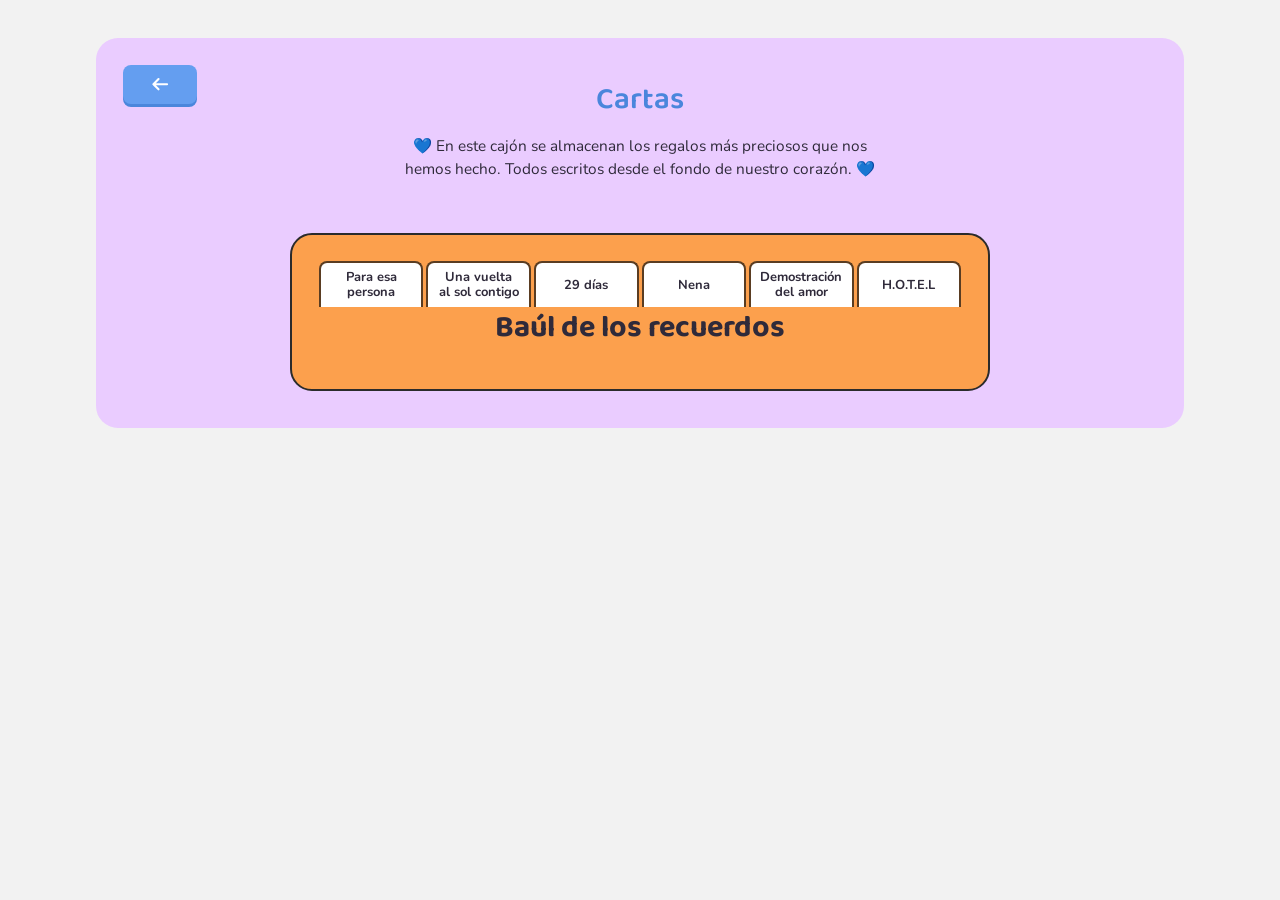
==== html/cartas.html @ 6422617b "unfinished: Acabado viaje. Cartas todavia sigue por acabar" ====
<!DOCTYPE html>
<html lang="es">
<head>
  <meta charset="UTF-8">
  <meta name="viewport" content="width=device-width, initial-scale=1.0">
  <title>Cartas — Notas de relación</title>
  <link rel="stylesheet" href="../styles/common.css?v=1.1">
  <link rel="stylesheet" href="../styles/cartas.css?v=1.1">
</head>
<body>

  <!-- Header fijo, solo visible en móvil: flecha atrás -> índice -->
  <header class="app-header cartas-mobile-header">
    <a href="../index.html" class="back-btn back-btn--header" aria-label="Volver al índice">
      <svg class="back-btn__icon" viewBox="0 0 24 24" fill="none" xmlns="http://www.w3.org/2000/svg">
        <path d="M20 12H4M4 12L10 6M4 12L10 18" stroke="currentColor" stroke-width="2.5" stroke-linecap="round" stroke-linejoin="round"/>
      </svg>
    </a>
  </header>

  <main class="screen cartas-screen">

    <!-- Flecha atrás flotante, solo visible en escritorio -->
    <a href="../index.html" class="back-btn back-btn--floating cartas-back-floating" aria-label="Volver al índice">
      <svg class="back-btn__icon" viewBox="0 0 24 24" fill="none" xmlns="http://www.w3.org/2000/svg">
        <path d="M20 12H4M4 12L10 6M4 12L10 18" stroke="currentColor" stroke-width="2.5" stroke-linecap="round" stroke-linejoin="round"/>
      </svg>
    </a>

    <div class="screen-title">
      <h2>Cartas</h2>
      <p>💙 En este cajón se almacenan los regalos más preciosos que nos hemos hecho. Todos escritos desde el fondo de nuestro corazón. 💙</p>
    </div>

    <!-- Baúl con las cartas asomando -->
    <div class="chest">
      <div class="chest__slot">
        <a href="#carta-para-esa-persona" class="chest-card">Para esa persona</a>
        <a href="#carta-una-vuelta-al-sol" class="chest-card">Una vuelta al sol contigo</a>
        <a href="#carta-29-dias" class="chest-card">29 días</a>
        <a href="#carta-nena" class="chest-card">Nena</a>
        <a href="#carta-demostracion-amor" class="chest-card">Demostración del amor</a>
        <a href="#carta-hotel" class="chest-card">H.O.T.E.L</a>
      </div>
      <p class="chest__label">Baúl de los recuerdos</p>
    </div>

  </main>

  <!-- Modales de cada carta (técnica CSS puro con :target, sin JS) -->

  <div id="carta-para-esa-persona" class="carta-modal">
    <div class="carta-modal__box">
      <a href="#" class="back-btn back-btn--floating carta-modal__close" aria-label="Cerrar carta">
        <svg class="back-btn__icon" viewBox="0 0 24 24" fill="none" xmlns="http://www.w3.org/2000/svg">
          <path d="M20 12H4M4 12L10 6M4 12L10 18" stroke="currentColor" stroke-width="2.5" stroke-linecap="round" stroke-linejoin="round"/>
        </svg>
      </a>
      <h3 class="carta-modal__title">Para esa persona</h3>
      <p class="carta-modal__text">Aquí irá el contenido de la carta.</p>
    </div>
  </div>

  <div id="carta-una-vuelta-al-sol" class="carta-modal">
    <div class="carta-modal__box">
      <a href="#" class="back-btn back-btn--floating carta-modal__close" aria-label="Cerrar carta">
        <svg class="back-btn__icon" viewBox="0 0 24 24" fill="none" xmlns="http://www.w3.org/2000/svg">
          <path d="M20 12H4M4 12L10 6M4 12L10 18" stroke="currentColor" stroke-width="2.5" stroke-linecap="round" stroke-linejoin="round"/>
        </svg>
      </a>
      <h3 class="carta-modal__title">Una vuelta al sol contigo</h3>
      <p class="carta-modal__text">Aquí irá el contenido de la carta.</p>
    </div>
  </div>

  <div id="carta-29-dias" class="carta-modal">
    <div class="carta-modal__box">
      <a href="#" class="back-btn back-btn--floating carta-modal__close" aria-label="Cerrar carta">
        <svg class="back-btn__icon" viewBox="0 0 24 24" fill="none" xmlns="http://www.w3.org/2000/svg">
          <path d="M20 12H4M4 12L10 6M4 12L10 18" stroke="currentColor" stroke-width="2.5" stroke-linecap="round" stroke-linejoin="round"/>
        </svg>
      </a>
      <h3 class="carta-modal__title">29 días</h3>
      <p class="carta-modal__text">Aquí irá el contenido de la carta.</p>
    </div>
  </div>

  <div id="carta-nena" class="carta-modal">
    <div class="carta-modal__box">
      <a href="#" class="back-btn back-btn--floating carta-modal__close" aria-label="Cerrar carta">
        <svg class="back-btn__icon" viewBox="0 0 24 24" fill="none" xmlns="http://www.w3.org/2000/svg">
          <path d="M20 12H4M4 12L10 6M4 12L10 18" stroke="currentColor" stroke-width="2.5" stroke-linecap="round" stroke-linejoin="round"/>
        </svg>
      </a>
      <h3 class="carta-modal__title">Nena</h3>
      <p class="carta-modal__text">Aquí irá el contenido de la carta.</p>
    </div>
  </div>

  <div id="carta-demostracion-amor" class="carta-modal">
    <div class="carta-modal__box">
      <a href="#" class="back-btn back-btn--floating carta-modal__close" aria-label="Cerrar carta">
        <svg class="back-btn__icon" viewBox="0 0 24 24" fill="none" xmlns="http://www.w3.org/2000/svg">
          <path d="M20 12H4M4 12L10 6M4 12L10 18" stroke="currentColor" stroke-width="2.5" stroke-linecap="round" stroke-linejoin="round"/>
        </svg>
      </a>
      <h3 class="carta-modal__title">Demostración del amor</h3>
      <p class="carta-modal__text">Aquí irá el contenido de la carta.</p>
    </div>
  </div>

  <div id="carta-hotel" class="carta-modal">
    <div class="carta-modal__box">
      <a href="#" class="back-btn back-btn--floating carta-modal__close" aria-label="Cerrar carta">
        <svg class="back-btn__icon" viewBox="0 0 24 24" fill="none" xmlns="http://www.w3.org/2000/svg">
          <path d="M20 12H4M4 12L10 6M4 12L10 18" stroke="currentColor" stroke-width="2.5" stroke-linecap="round" stroke-linejoin="round"/>
        </svg>
      </a>
      <h3 class="carta-modal__title">H.O.T.E.L</h3>
      <p class="carta-modal__text">Aquí irá el contenido de la carta.</p>
    </div>
  </div>

</body>
</html>
---- styles/common.css ----
/* =========================================================================
   COMMON.CSS — Sistema de diseño compartido
   Web de parejas · basado en los bocetos: Índice, Estadísticas, Viajes,
   Celebraciones, Cartas, Música, Álbum, Regalo / Copia de Regalo
   =========================================================================
   Cómo usarlo: enlaza este archivo en TODAS las páginas, antes del CSS
   propio de cada una:
   <link rel="stylesheet" href="common.css">
   <link rel="stylesheet" href="pagina-especifica.css">
   ========================================================================= */

@import url('https://fonts.googleapis.com/css2?family=Baloo+2:wght@500;600;700&family=Nunito:wght@400;600;700;800&display=swap');

/* -------------------------------------------------------------------------
   1. TOKENS (variables de diseño)
   ------------------------------------------------------------------------- */
:root {
  /* Paleta — tomada directamente de los bocetos */
  --color-bg:            #f2f2f2;   /* fondo general de la página */
  --color-lavender:      #eaccff;   /* tarjeta / superficie lila clara */
  --color-lavender-dark: #d9adf7;   /* variante lila un poco más saturada (hover/borde) */
  --color-header:        #2b2b2b;   /* barra superior oscura (header / móvil) */
  --color-blue:          #649ef0;   /* botones primarios */
  --color-blue-dark:     #4a86dc;   /* hover / active de botones azules */
  --color-orange:        #fca04d;   /* bloque de tabla / destacado (Cartas) */
  --color-white:         #ffffff;
  --color-text:          #2f2a3a;   /* texto principal sobre lila/blanco */
  --color-text-soft:     #6b6478;   /* texto secundario / subtítulos */
  --color-text-onblue:   #ffffff;
  --color-text-onheader: #cfd8ff;   /* texto azulado sobre el header oscuro */
  --color-placeholder:   #b8a9cc;   /* líneas de texto simuladas */
  --color-border:        #a68fc9;   /* bordes de cajas/inputs sobre lila */

  /* Tipografía */
  --font-display: 'Baloo 2', 'Comic Sans MS', sans-serif;  /* títulos: divertida y redondeada */
  --font-body:    'Nunito', 'Comic Sans MS', sans-serif;   /* texto: redondeada, legible */

  /* Radios */
  --radius-sm:  8px;
  --radius-md:  14px;
  --radius-lg:  22px;
  --radius-pill: 999px;

  /* Espaciados FLUIDOS — escalan con el ancho de la ventana (clamp: mínimo, preferido en vw, máximo)
     así el diseño crece/decrece de forma continua en vez de saltar solo en el breakpoint móvil. */
  --space-1: clamp(3px,  0.25vw + 2px,  6px);
  --space-2: clamp(6px,  0.5vw  + 3px,  11px);
  --space-3: clamp(9px,  0.7vw  + 5px,  16px);
  --space-4: clamp(12px, 1vw    + 6px,  22px);
  --space-5: clamp(18px, 1.4vw  + 9px,  32px);
  --space-6: clamp(24px, 2vw    + 12px, 44px);
  --space-7: clamp(36px, 2.8vw  + 18px, 64px);

  /* Escala tipográfica fluida */
  --text-xs:  clamp(0.7rem,  0.65rem + 0.2vw,  0.85rem);
  --text-sm:  clamp(0.8rem,  0.72rem + 0.3vw,  1rem);
  --text-base:clamp(0.95rem, 0.86rem + 0.35vw, 1.15rem);
  --text-lg:  clamp(1.1rem,  0.95rem + 0.6vw,  1.5rem);
  --text-xl:  clamp(1.35rem, 1.1rem  + 1vw,    2rem);
  --text-2xl: clamp(1.6rem,  1.25rem + 1.6vw,  2.6rem);

  /* Sombras */
  --shadow-card: 0 4px 14px rgba(90, 60, 120, 0.15);
  --shadow-btn:  0 3px 0 var(--color-blue-dark);

  /* Anchura móvil (marco de teléfono en los bocetos) */
  --mobile-width: 320px;

  /* Altura del header fijo en móvil (para compensar con padding-top el contenido) */
  --header-height: clamp(48px, 7vw, 64px);
}

/* -------------------------------------------------------------------------
   2. RESET BÁSICO
   ------------------------------------------------------------------------- */
*, *::before, *::after { box-sizing: border-box; }

html, body {
  margin: 0;
  padding: 0;
  background: var(--color-bg);
  font-family: var(--font-body);
  color: var(--color-text);
}

h1, h2, h3, h4 {
  font-family: var(--font-display);
  font-weight: 600;
  margin: 0 0 var(--space-2);
  color: var(--color-text);
}

p { margin: 0 0 var(--space-3); line-height: 1.5; }

button { font-family: inherit; cursor: pointer; border: none; }

img { max-width: 100%; display: block; }

/* -------------------------------------------------------------------------
   3. LAYOUT BASE DE PÁGINA
   ------------------------------------------------------------------------- */
.page {
  width: min(90vw, 1400px);
  margin: 0 auto;
  padding: var(--space-6) var(--space-5);
}

/* Contenedor lila que envuelve el contenido de cada pantalla
   (aparece de fondo en Estadísticas, Viajes, Celebraciones, Cartas,
   Música, Álbum, Regalo, Copia de Regalo…)
   Ancho fluido: crece con la ventana en vez de quedarse fijo. */
.screen {
  position: relative;
  width: min(90vw, 1400px);
  margin: 0 auto;
  background: var(--color-lavender);
  border-radius: var(--radius-lg);
  padding: var(--space-6);
}

/* -------------------------------------------------------------------------
   4. HEADER (barra oscura superior — presente en TODAS las pantallas)
   ------------------------------------------------------------------------- */
.app-header {
  background: var(--color-header);
  color: var(--color-text-onheader);
  border-radius: var(--radius-md) var(--radius-md) 0 0;
  min-height: var(--header-height);
  padding: var(--space-2) var(--space-4);
  display: flex;
  align-items: center;
  justify-content: space-between;
}

.app-header .logo {
  font-family: var(--font-display);
  font-size: var(--text-sm);
  font-weight: 600;
  color: var(--color-blue);
}

.app-header .app-title {
  font-family: var(--font-display);
  font-size: var(--text-lg);
  text-align: center;
  flex: 1;
}

/* En móvil, el header siempre queda fijo arriba y sigue el scroll
   (comportamiento por defecto para cualquier página que use .app-header) */
@media (max-width: 640px) {
  .app-header {
    position: fixed;
    top: 0;
    left: 0;
    right: 0;
    z-index: 100;
    border-radius: 0;
  }
}

/* Título + subtítulo centrado que suele ir justo debajo del header,
   dentro de la pantalla lila (Estadísticas, Viajes, Celebraciones, Álbum…) */
.screen-title {
  text-align: center;
  margin-bottom: var(--space-5);
}

.screen-title h2 {
  font-size: var(--text-xl);
  color: var(--color-blue-dark);
}

.screen-title p {
  color: var(--color-text);
  font-size: var(--text-sm);
  max-width: 480px;
  margin: 0 auto;
}

/* -------------------------------------------------------------------------
   5. TARJETAS (card) — bloques de contenido reutilizables
   ------------------------------------------------------------------------- */
.card {
  background: var(--color-lavender);
  border: 1px solid var(--color-border);
  border-radius: var(--radius-md);
  padding: var(--space-4);
  box-shadow: var(--shadow-card);
}

.card + .card { margin-top: var(--space-4); }

/* Variante "hueca" usada como placeholder de imagen/recuerdo dentro de card
   (Viajes, Celebraciones) */
.card--outline {
  background: transparent;
  border: 2px solid var(--color-border);
}

/* -------------------------------------------------------------------------
   6. LÍNEAS DE TEXTO PLACEHOLDER (párrafos simulados en los bocetos)
   ------------------------------------------------------------------------- */
.text-line {
  display: block;
  height: 8px;
  border-radius: var(--radius-pill);
  background: var(--color-placeholder);
  margin-bottom: var(--space-2);
  opacity: 0.7;
}

.text-line--short  { width: 40%; }
.text-line--medium { width: 65%; }
.text-line--long   { width: 90%; }

/* -------------------------------------------------------------------------
   7. BOTONES
   ------------------------------------------------------------------------- */
.btn {
  display: inline-flex;
  align-items: center;
  justify-content: center;
  font-family: var(--font-display);
  font-weight: 600;
  font-size: var(--text-sm);
  border-radius: var(--radius-sm);
  padding: var(--space-3) var(--space-5);
  transition: transform 0.12s ease, background 0.12s ease;
}

.btn:active { transform: translateY(2px); }

/* Botón primario azul (Confirmar, navegación del Índice, etc.) */
.btn-primary {
  background: var(--color-blue);
  color: var(--color-text-onblue);
  box-shadow: var(--shadow-btn);
}
.btn-primary:hover { background: var(--color-blue-dark); }

/* Botón grande tipo "Confirmar" (Regalo / Copia de Regalo) */
.btn-primary--lg {
  width: 100%;
  padding: var(--space-5);
  font-size: var(--text-lg);
  border-radius: var(--radius-md);
}

/* Pastillas de navegación pequeñas (Índice: Recuerdos, Viajes, Celebraciones…) */
.btn-pill {
  background: var(--color-blue);
  color: var(--color-text-onblue);
  border-radius: var(--radius-sm);
  padding: var(--space-3) var(--space-4);
  font-size: var(--text-sm);
  text-align: center;
  width: 100%;
}

/* Grupo de botones en fila (usado bajo Regalo, y en el grid del Índice) */
.btn-row {
  display: flex;
  gap: var(--space-3);
  flex-wrap: wrap;
}
.btn-row .btn { flex: 1; }

/* -------------------------------------------------------------------------
   8. CAMPOS / INPUTS (cajas con borde + icono circular)
   ------------------------------------------------------------------------- */
.input-box {
  display: flex;
  align-items: center;
  gap: var(--space-2);
  border: 1.5px solid var(--color-border);
  border-radius: var(--radius-sm);
  background: var(--color-white);
  padding: var(--space-2) var(--space-3);
  font-size: var(--text-sm);
  color: var(--color-text-soft);
}

.input-box .icon-dot {
  width: 10px;
  height: 10px;
  border-radius: 50%;
  border: 1.5px solid var(--color-text-soft);
  flex-shrink: 0;
}

/* -------------------------------------------------------------------------
   9. PLACEHOLDER DE FOTO / RECUERDO (cuadrado con icono central)
   ------------------------------------------------------------------------- */
.photo-placeholder {
  aspect-ratio: 1 / 1;
  border-radius: var(--radius-sm);
  border: 1.5px solid var(--color-border);
  background: rgba(255, 255, 255, 0.25);
  display: flex;
  align-items: center;
  justify-content: center;
  position: relative;
}

.photo-placeholder .icon-dot {
  width: 14px;
  height: 14px;
  border-radius: 50%;
  background: var(--color-border);
}

/* etiqueta bajo la miniatura (nombre del recuerdo/foto) */
.photo-placeholder__label {
  position: absolute;
  bottom: 6px;
  left: 8px;
  right: 8px;
  height: 6px;
  border-radius: var(--radius-pill);
  background: rgba(255, 255, 255, 0.6);
}

/* Rejilla usada en Álbum (3-4 columnas) */
.photo-grid {
  display: grid;
  grid-template-columns: repeat(4, 1fr);
  gap: var(--space-3);
}

@media (max-width: 640px) {
  .photo-grid { grid-template-columns: repeat(2, 1fr); }
}

/* -------------------------------------------------------------------------
   10. BARRAS DE ESTADÍSTICA / PROGRESO (página Estadísticas)
   ------------------------------------------------------------------------- */
.stat-row {
  display: flex;
  justify-content: space-between;
  gap: var(--space-3);
  margin-bottom: var(--space-4);
}

.stat {
  flex: 1;
  text-align: center;
}

.stat-bar {
  height: 34px;
  border-radius: var(--radius-sm);
  background: var(--color-blue);
  color: var(--color-text-onblue);
  font-family: var(--font-display);
  font-size: var(--text-sm);
  display: flex;
  align-items: center;
  justify-content: center;
  margin-top: var(--space-2);
}

.stat-label {
  font-size: var(--text-xs);
  color: var(--color-text-soft);
}

/* -------------------------------------------------------------------------
   11. TABLA / BLOQUE DESTACADO NARANJA (página Cartas)
   ------------------------------------------------------------------------- */
.highlight-block {
  background: var(--color-orange);
  border-radius: var(--radius-md);
  padding: var(--space-4);
}

.highlight-block table {
  width: 100%;
  border-collapse: collapse;
  background: var(--color-white);
  border-radius: var(--radius-sm);
  overflow: hidden;
  margin-bottom: var(--space-4);
}

.highlight-block th,
.highlight-block td {
  padding: var(--space-2) var(--space-3);
  font-size: var(--text-xs);
  text-align: center;
  border: 1px solid #f0d8b8;
}

.highlight-block .caption {
  text-align: center;
  font-weight: 700;
  font-size: var(--text-sm);
  color: var(--color-text);
}

/* -------------------------------------------------------------------------
   12. MARCO MÓVIL (para previsualizar las pantallas en formato teléfono)
   ------------------------------------------------------------------------- */
.mobile-frame {
  width: var(--mobile-width);
  border-radius: var(--radius-lg);
  overflow: hidden;
  box-shadow: var(--shadow-card);
  background: var(--color-lavender);
}

.mobile-frame .app-header {
  border-radius: 0;
}

.mobile-frame .screen {
  border-radius: 0;
  padding: var(--space-4);
}

/* -------------------------------------------------------------------------
   13. BOTÓN "VOLVER" (flecha atrás — enlaza siempre al índice)
   ------------------------------------------------------------------------- */
.back-btn {
  display: inline-flex;
  align-items: center;
  justify-content: center;
  text-decoration: none;
  line-height: 0;
}

.back-btn__icon {
  width: clamp(16px, 1.6vw, 22px);
  height: clamp(16px, 1.6vw, 22px);
}

/* Variante botón azul flotante, usada en escritorio dentro de la tarjeta lila */
.back-btn--floating {
  position: absolute;
  top: var(--space-5);
  left: var(--space-5);
  background: var(--color-blue);
  color: var(--color-text-onblue);
  border-radius: var(--radius-sm);
  padding: var(--space-2) var(--space-5);
  box-shadow: var(--shadow-btn);
  transition: background 0.12s ease, transform 0.12s ease;
}
.back-btn--floating:hover  { background: var(--color-blue-dark); }
.back-btn--floating:active { transform: translateY(2px); }

/* Variante dentro del header oscuro (móvil): solo el icono, en azul */
.back-btn--header { color: var(--color-blue); }

/* -------------------------------------------------------------------------
   15. BLOQUE HISTORIA (texto + imagen alternos en zigzag)
   Usado en páginas de detalle tipo "El principio", "El grupo"...
   ------------------------------------------------------------------------- */
.story-row {
  display: flex;
  align-items: center;
  gap: var(--space-6);
  margin-bottom: var(--space-6);
}

/* Invierte el orden visual (imagen a la izquierda, texto a la derecha)
   sin cambiar el orden real del HTML (mejor para lectura/accesibilidad) */
.story-row--reverse {
  flex-direction: row-reverse;
}

.story-row__text {
  flex: 1;
  text-align: center;
  font-family: var(--font-body);
  font-weight: 700;
  color: var(--color-text);
  font-size: var(--text-base);
}

.story-row__img {
  flex: 1;
  width: 100%;
  aspect-ratio: 1.8;
  object-fit: cover;
  border-radius: var(--radius-sm);
  display: block;
}

@media (max-width: 640px) {
  .story-row,
  .story-row--reverse {
    flex-direction: column;
    gap: var(--space-3);
  }
}

/* -------------------------------------------------------------------------
   16. ENTRADAS DE CELEBRACIÓN (fecha + subtítulo + contenido variable)
   Usado en la página Celebraciones: cada hito puede llevar texto suelto,
   una imagen a ancho completo, o un bloque "imagen + 3 textos" en grid.
   ------------------------------------------------------------------------- */
.cele-entry {
  margin-bottom: var(--space-7);
}

.cele-date {
  text-align: center;
  color: var(--color-text);
  font-size: var(--text-xl);
  margin-bottom: var(--space-1);
}

.cele-subtitle {
  text-align: center;
  color: var(--color-text);
  font-family: var(--font-display);
  font-weight: 600;
  font-size: var(--text-sm);
  margin: 0 0 var(--space-6);
}

/* Párrafo de contenido dentro de una entrada — centrado por defecto */
.cele-text {
  text-align: center;
  font-family: var(--font-body);
  font-weight: 700;
  color: var(--color-text);
  font-size: var(--text-base);
  max-width: 520px;
  margin: 0 auto var(--space-5);
}

.cele-text--left  { text-align: left;  margin-left: 0; }
.cele-text--right { text-align: right; margin-right: 0; }

/* Pequeña acotación/caption sobre una imagen */
.cele-caption {
  text-align: center;
  color: var(--color-text);
  font-family: var(--font-body);
  font-weight: 400;
  font-style: italic;
  font-size: var(--text-xs);
  opacity: 0.75;
  margin: 0 0 var(--space-2);
}

/* Imagen suelta a ancho completo (centrada dentro de la entrada) */
.cele-media {
  display: block;
  width: 100%;
  max-width: 640px;
  margin: 0 auto var(--space-5);
  aspect-ratio: 1.9;
  object-fit: cover;
  border-radius: var(--radius-sm);
}

/* Bloque: 1 imagen (a un lado, altura completa) + 3 párrafos apilados */
.cele-grid {
  display: grid;
  grid-template-columns: 1fr 1.3fr;
  column-gap: var(--space-6);
  row-gap: var(--space-7);
  align-items: center;
  grid-template-areas:
    "media p1"
    "media p2"
    "media p3";
  margin-bottom: var(--space-5);
}

/* Variante con la imagen al lado contrario */
.cele-grid--reverse {
  grid-template-areas:
    "p1 media"
    "p2 media"
    "p3 media";
}

.cele-grid__media {
  grid-area: media;
  width: 100%;
  height: 100%;
  object-fit: cover;
  border-radius: var(--radius-sm);
}

.cele-grid__p1 { grid-area: p1; }
.cele-grid__p2 { grid-area: p2; }
.cele-grid__p3 { grid-area: p3; }

.cele-grid .cele-text { margin: 0; max-width: none; }

@media (max-width: 640px) {
  .cele-text--left,
  .cele-text--right {
    text-align: center;
    margin: 0 auto var(--space-5);
  }

  .cele-grid,
  .cele-grid--reverse {
    display: flex;
    flex-direction: column;
    gap: var(--space-4);
    margin-bottom: var(--space-4);
  }

  .cele-grid__media {
    aspect-ratio: 1.6;
    height: auto;
  }
}

/* -------------------------------------------------------------------------
   17. UTILIDADES
   ------------------------------------------------------------------------- */
.text-center { text-align: center; }
.mt-1 { margin-top: var(--space-1); } .mt-2 { margin-top: var(--space-2); }
.mt-3 { margin-top: var(--space-3); } .mt-4 { margin-top: var(--space-4); }
.mb-1 { margin-bottom: var(--space-1); } .mb-2 { margin-bottom: var(--space-2); }
.mb-3 { margin-bottom: var(--space-3); } .mb-4 { margin-bottom: var(--space-4); }
.flex { display: flex; }
.flex-col { display: flex; flex-direction: column; }
.gap-2 { gap: var(--space-2); }
.gap-3 { gap: var(--space-3); }
.gap-4 { gap: var(--space-4); }
---- styles/cartas.css ----
/* =========================================================================
   CARTAS.CSS — Página "Cartas"
   Depende de styles/common.css (variables, .screen, .app-header, .back-btn,
   .screen-title)
   ========================================================================= */

.cartas-screen {
  width: min(85vw, 1400px);
  margin: var(--space-6) auto;
  padding: var(--space-6) var(--space-7);
}

/* En escritorio no se usa el header oscuro, solo la flecha flotante */
.cartas-mobile-header { display: none; }

/* -------------------------------------------------------------------------
   BAÚL DE LOS RECUERDOS
   ------------------------------------------------------------------------- */
.chest {
  position: relative;
  max-width: 700px;
  margin: var(--space-7) auto 0;
  background: var(--color-orange);
  border: 2px solid var(--color-header);
  border-radius: var(--radius-lg);
  padding: 70px var(--space-5) var(--space-6);
  text-align: center;
}

.chest__label {
  font-family: var(--font-display);
  font-weight: 700;
  font-size: var(--text-xl);
  color: var(--color-text);
  margin: 0;
}

/* Fila de cartas asomando por la ranura del baúl */
.chest__slot {
  position: absolute;
  top: 26px;
  left: var(--space-5);
  right: var(--space-5);
  display: flex;
  align-items: flex-end;
  gap: 3px;
}

.chest-card {
  flex: 1;
  min-width: 0;
  height: 46px;
  background: var(--color-white);
  border: 2px solid #5a3d22;
  border-bottom: none;
  border-radius: var(--radius-sm) var(--radius-sm) 0 0;
  display: flex;
  align-items: center;
  justify-content: center;
  overflow: hidden;
  padding: var(--space-1) var(--space-2);
  text-decoration: none;
  font-family: var(--font-body);
  font-weight: 700;
  font-size: var(--text-xs);
  color: var(--color-text);
  text-align: center;
  line-height: 1.2;
  cursor: pointer;
  transition: height 0.28s ease, box-shadow 0.2s ease;
}

/* Al pasar el ratón (o enfocar), la carta se levanta hasta mostrar el nombre entero */
.chest-card:hover,
.chest-card:focus-visible {
  height: 150px;
  box-shadow: 0 -6px 14px rgba(43, 43, 43, 0.2);
  z-index: 2;
}

/* -------------------------------------------------------------------------
   MODAL DE CARTA (técnica :target — sin JavaScript)
   ------------------------------------------------------------------------- */
.carta-modal {
  display: none;
  position: fixed;
  inset: 0;
  z-index: 300;
  align-items: center;
  justify-content: center;
  padding: var(--space-5);
  background: rgba(26, 26, 26, 0.6);
}

.carta-modal:target {
  display: flex;
}

.carta-modal__box {
  position: relative;
  width: 100%;
  max-width: 640px;
  max-height: 85vh;
  overflow-y: auto;
  background: var(--color-white);
  border-radius: var(--radius-lg);
  padding: var(--space-7) var(--space-6) var(--space-6);
}

.carta-modal__close {
  position: absolute;
  top: var(--space-4);
  left: var(--space-4);
}

.carta-modal__title {
  text-align: center;
  color: var(--color-blue);
  font-size: var(--text-xl);
  margin-bottom: var(--space-4);
}

.carta-modal__text {
  color: var(--color-text);
  font-size: var(--text-base);
  line-height: 1.6;
  margin: 0;
}

/* =========================================================================
   MÓVIL
   ========================================================================= */
@media (max-width: 640px) {

  .cartas-mobile-header { display: flex; }
  .cartas-back-floating { display: none; }

  .cartas-screen {
    margin: 0 auto;
    padding: var(--space-5);
    padding-top: calc(var(--header-height) + var(--space-5));
    border-radius: 0;
    width: 100%;
  }

  .chest {
    padding: var(--space-5);
  }

  .chest__slot {
    flex-wrap: wrap;
    position: static;
    margin-bottom: var(--space-5);
  }

  .chest-card {
    flex: 1 1 calc(33.333% - 3px);
    height: 40px;
  }

  .chest-card:hover,
  .chest-card:focus-visible {
    height: 100px;
  }

  .carta-modal__box {
    padding: var(--space-6) var(--space-4) var(--space-5);
  }
}
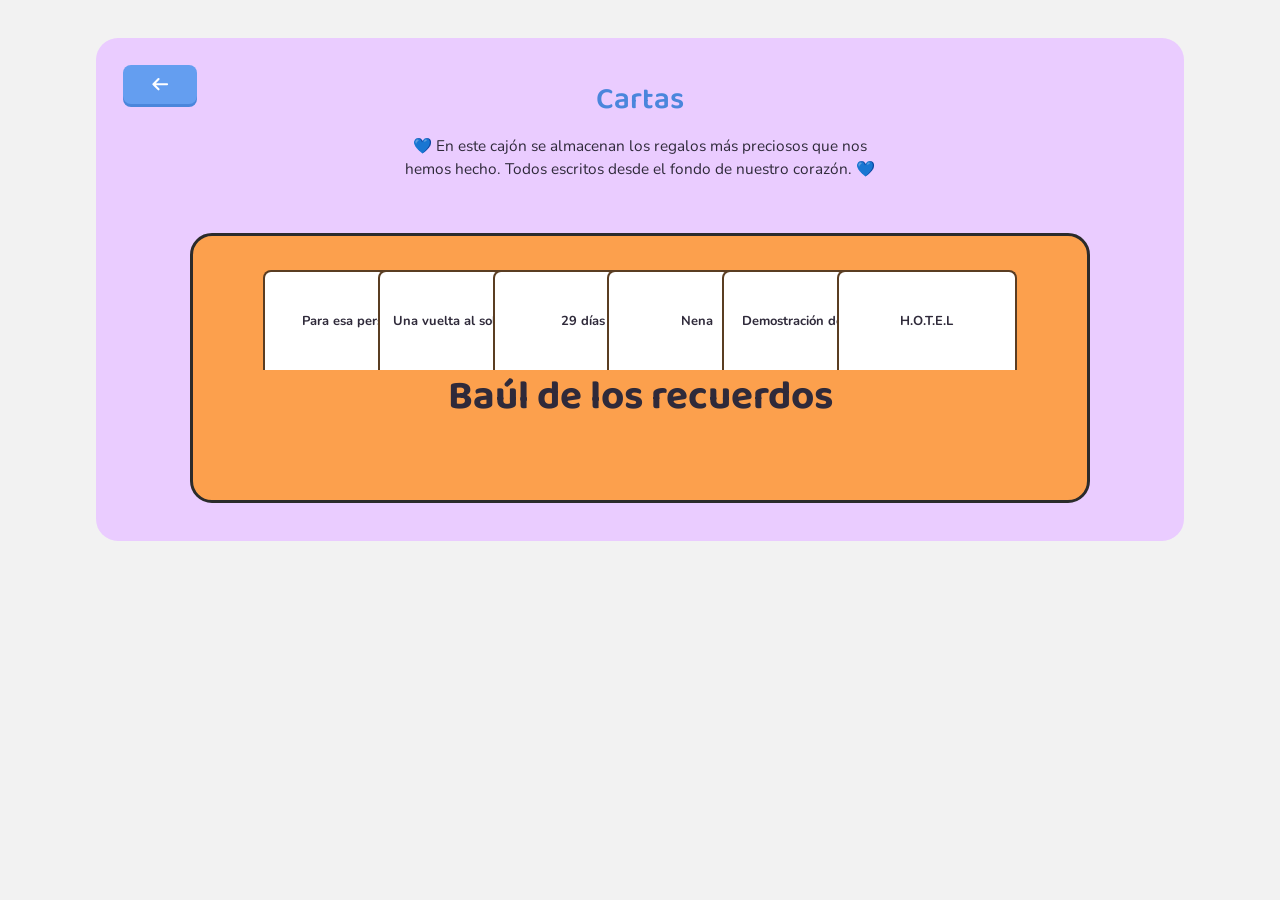
==== commit fc466cf2: "feat: baul de los recuerdos acabado (cartas)" ====
--- a/html/cartas.html
+++ b/html/cartas.html
@@ -57,7 +57,22 @@
         </svg>
       </a>
       <h3 class="carta-modal__title">Para esa persona</h3>
-      <p class="carta-modal__text">Aquí irá el contenido de la carta.</p>
+      <p class="carta-modal__text">
+        
+        
+       Ha sido un año corto, tantas emociones y sentimientos han hecho que el tiempo no se percibiera, y aunque no tengo toda la vida junto a ti, aunque las cosas buenas siempre se acaben, las mejores se quedan en la mente para siempre. <br><br>
+
+Hace dos años todo lo que ahora tengo era un deseo, la cantidad de amigos, relaciones e incluso algunas cosas hubiera pagado por tenerlas, por no decir a la persona que va dirigida esta carta. Ahora que todo eso está en mi realidad, siento que no lo valoro lo suficiente, o que no me merezco algunas cosas, tanto pensar en cosas que desearía tener y cuando llegan solo olvidarlas o acostumbrarme a ellas. Es por eso que en el momento de pensar en las cosas que realmente me importan, las cosas que deseo, me doy cuenta de lo mucho que quiero que estés en mi vida.<br><br>
+
+Debo dar las gracias, gracias a lo que he podido vivir, las cosas que he aprendido, todo lo que pensaba que no sería capaz de tener… Y ahora solo puedo pensar en cómo de la nada, una persona que no era ni amistad, puede hacer latir mi corazón de manera tan acelerada, ya que por muchos problemas que podamos tener, por muchos distanciamientos que nos separen, por malentendidos que se malinterpreten, nunca dejará de bombear al mismo ritmo que el tuyo. Porque a pesar de la cantidad de diferencias en gustos y caracteres, hemos sido capaces de mejorarnos el uno al otro estando juntos.<br><br>
+
+Nena, desde el día en que te llame por una falta de tiempo en el patio, no he sabido cómo describir lo que siento por ti, algo que va creciendo día a día y no parece que vaya a parar. Por eso, aunque ahora no pueda decirte lo que siento en palabras, voy a demostrarlo estando a tu lado.
+
+
+ 
+        
+        
+      </p>
     </div>
   </div>
 
@@ -69,7 +84,102 @@
         </svg>
       </a>
       <h3 class="carta-modal__title">Una vuelta al sol contigo</h3>
-      <p class="carta-modal__text">Aquí irá el contenido de la carta.</p>
+      <p class="carta-modal__text">
+
+
+
+
+
+
+        <h2>Un año</h2><br>
+
+Porque una no bastaba, porque no sentía que fuera lo único que se merece, porque quería recordar por un momento e inmortalizarlo.<br><br>
+
+<b>19/02/2023, domingo</b><br><br>
+Se podría decir que fue el comienzo de la razón de esta carta. <br><br>
+
+Después de organizar una quedada como las habituales, donde excluimos un amigo nuestro, decidimos pasar el día en mi casa los tres, ya que se nos hacía repetitivo ir al festival. Primero vino ella, con la misma sonrisa de siempre y su aroma inconfundible, estuvimos un rato con los nuevos perros que yo había adoptado ese mismo día. A los 15 minutos apareció quien estábamos esperando y nos fuimos a dar una vuelta por el barrio.<br><br>
+
+Llegamos sobre las 19:00, después de haber tenido un encuentro incómodo con alguien y una charla sobre gustos que empezó a dar sospechas. Como la persona del encuentro incómodo se nos había enfadado, hablamos con él para solucionar las cosas… Mala idea. <br><br>
+
+Recuerdo el momento en que me dijo si quería hacerle una broma, siendo sincero no suelo hacer esas cosas, pero ese día me solté. Así que cogimos el móvil y montamos un escenario entre los tres en mi habitación para hacer la broma, que consistía en hacerle creer que mi amiga y yo estabamos saliendo juntos. Hicimos varias fotos pero no nos respondió ninguna, pero como nos quedamos con las ganas de molestar, la quedada se convirtió en una pijamada. <br><br>
+
+Posterior a las 3 horas de retos, tonterías, tonteo, y preguntas sencillas pero directas no dormí ni un minuto, temblaba y no paraba de pensar en aquella pregunta que hizo mi amigo a ella…Me imaginaba que pasaría a partir de aquella pregunta. Si de verdad le gustaba, yo, que encima no tenía nada de experiencia.<br><br>
+
+<b>Por la tarde…</b><br>
+La llamada más intensa que tuve nunca.<br><br>
+
+Fue ella la que me pidió hablar, yo había pensado sobre el tema, pero la verdad, no pensaba que le pudiera gustar a alguien.<br><br>
+
+Empezamos como siempre, contando anécdotas del grupo que tuvimos anteriormente y cosas que nos pasaban en el cole, hasta que ella sacó su pregunta. Yo sabía que estaba con una amiga ya que de vez en cuando escuchaba una risa o cuchicheo por el teléfono, pero no me importaba mucho, me gustaba hablar con ella. No estaba seguro de si me estaba gastando una broma o no, pero incluso con ese miedo, saqué coraje no sé de donde para “declararme”.<br>
+-”Yo te gusto a ti?”
+-”Tú qué crees.”<br><br>
+
+<b>21/02/2023 Martes</b><br>
+Y es donde comenzó la historia de verdad.<br><br>
+
+Quedamos sobre las 5 después del colegio, donde la esperé en la parada del bus. Al verla me levanté para darle un abrazo, que me devolvió junto a un “Holaa”. Dimos un par de vueltas por el barrio hablando y conociéndonos mejor, evitando el tema por el que habíamos quedado. Yo tenía claro lo que pasaría ese día, sabía cuál era mi objetivo y sabía que no tenía tiempo de sobra, pero no me quería precipitar. No la conocía de casi nada, habíamos quedado un par de veces junto al grupo pero nunca llegamos a tener una conversación tan duradera como la de ese día. Tenía muchas ganas de conocerla, y de pasar mi tiempo con ella, así que después de un paseo por media vecindad, decidí decirle lo que quería con ella. Y eso junto a un abrazo, fue una decisión que nunca dejaré de recordar en mi vida.<br><br>
+
+<b>21/03/2023 Martes</b><br>
+Ese día se enamoraría más de mi.<br><br>
+
+Tenía todo planeado. Quería regalarle una experiencia para siempre por el mes que me había regalado. Comimos en mi casa donde recibí mi regalo, una caja llena de dulces con algunas frases como Lo que quiero contigo no lo quiero con nadie o Tengo el novio más guapo y más atento, y soy muy feliz por eso, caja donde guardo todos nuestros recuerdos actualmente. Como primera parte de mi plan, fuimos al sitio donde mejores momentos pasamos, y donde compramos un poco de comida para seguir con el viaje, que continuaba con un paseo en el sitio donde decidimos pasar el futuro juntos.<br>
+Y como cualquier tipo de cita, esta no careció  de una cena romántica, aunque con algunos inconvenientes<br><br>
+
+Bueno, no pasó nada más interesante en esta cita ¿verdad? <br>
+_________________________________________________________________________<br>
+
+A partir de aquí las fechas se convierten en meses.<br><br>
+
+<b>Primer mes (febrero)</b><br><br>
+
+Este mes pasaron cosas.  Recuerdo que al principio creamos ese misterio de si de verdad eramos novios o no, sobre todo con Tony. Y las llamadas… Eso más las batallas de emojis era basto para hablar durante horas sin aburrirnos. Nuestra primera quedada como novios fue el 27 de febrero, osea lunes. Como ese día llovía mucho decidimos quedarnos en mi casa hablando en mi habitación, cosa que se hizo costumbre y se quedó para siempre. Quedamos bastante poco, quizás una vez a la semana o menos y en todas ellas llamábamos a Nico porque no sabíamos qué hacer, persona que accedió a hacer una pijamada en su casa con nosotros solos y donde dormimos por primera vez juntos.<br><br>
+
+Y creo que no hace falta contar nada sobre aquel finde en cala pi, solo que sepas que ese finde entre en confianza mucho más contigo.<br>
+Y para acabar el mes, un paseo por todos los sitios donde habíamos pasado con cena incluida, donde después de tanta tensión de tantos días quise demostrarte lo mucho que agradecía que estuvieras conmigo.<br><br>
+
+<b>Segundo mes (marzo)</b><br><br>
+
+Empezamos a quedar mucho, mucho más. Los findes eran solo nuestros y hablábamos cada día que podíamos. Tuvo lugar la pijamada de abity, que a pesar de no ser la mejor pijamada del mundo, nos la pasamos bien, y día siguiente te pude explicar porque no quería ir más rápido contigo, hecho del que nunca estuve arrepentido.<br><br>
+
+Te dije te quiero. Quizás no en el mejor momento, pero de alguna manera quería mostrarte mi arrepentimiento antes del viaje. Fue nuestra primera pelea, algo bastante simple pero maleducado por mi parte, pero es parte esencial aprender de esas cosas y mejorar como persona, aparte de aprender a resolverlos.<br><br>
+
+<b>Tercer mes (abril)</b><br><br>
+
+Reencuentro de un viaje de 4 días, precioso pero quizás algo exagerado. Después del viaje empezamos a distanciarnos un poco en temas de quedadas y hablar por teléfono. Te diría que fue nuestro mes de desgracia, pero aun así pasaron cosas que nunca olvidaré.<br><br>
+
+Conocí a tu padre, y de paso a tu esquizofrenia en estado puro. Nunca olvidaré aquel baño en la piscina.<br><br>
+
+También comenzamos a hacer más quedadas con el grupo, como la quedada de portol, la del carrito… Recuerdo cuando estaba con Jose y Nico y derrepente me dijiste que te ibas a barcelona, nunca te lo hice ver, pero me entró un bajón bastante grande cuando me lo dijiste a pesar de que solo era un dia. Te extrañé más que en el viaje de estudios.<br><br>
+
+<b>Quarto mes (mayo)</b><br><br>
+
+Este mes empezó con tu cumpleaños, un desastre, creo que no hubo persona que no la liase en esa casa, pero fue increíble. También se podría decir que celebramos mi cumpleaños en mi casa.<br><br>
+
+De vez en cuando quedabamos en el gimnasio de José, y hablábamos de diversos temas… Como del amor.<br><br>
+
+<b>Quinto, sexto y séptimo mes (verano)</b><br><br>
+
+Empezó el verano y acabó el colegio. Y con esto, aparecieron las quedadas con el grupo hasta las 12, la piscina junto a los baños nocturnos, quedadas en la playa… <br>
+Te mudaste muy cerca mio, por lo que si antes quedamos mucho, después de esto era día tras otro. <br><br>
+
+Aquí los paseos dejaron de existir, solo salimos fuera para cambiar entre casa y casa o como mucho para salir a cenar. Durante todo el verano mejoramos nuestra relación, conociéndonos mucho más y aprendiendo el uno del otro.<br><br>
+
+Salió a luz una nueva pareja, que nadie creía posible pero ahí estaba, con la que pudimos tener varias “cenas de parejas” que podrían haber salido mejor de lo esperado…<br><br>
+
+<b>Octavo, noveno, décimo, undécimo y duodécimo mes (otoño)</b><br><br>
+
+He puesto todos estos meses juntos, ya que entre el colegio y tu baile se nos reducen los días para estar juntos. Pero no creas que eso quita calidad a la relación:<br><br>
+
+En este periodo hemos podido pasar las fiestas de final de año llenas de regalos y deseos. Hemos compartido momentos únicos tanto en grupo, en excursiones con tu padre, en ambas casas o a veces en algún paseo, aparte, vivimos algunas experiencias más fuertes, como llorar juntos o ayudar a algunos amigos.<br><br>
+
+Debo decir que han sido los meses que más he disfrutado de ti, y he aprendido que a veces amar bonito vale la pena.<br><br>
+
+<h2>Una vuelta al sol contigo</h2><br>
+
+Con esta carta, intento agradecerte lo que hiciste por mi y conmigo, experiencias que nunca olvidaré con la persona que más confianza tengo. <br>
+Así que, cuenta conmigo siempre que tengas un problema, peleados o no, no hay nada que hoy en día no haría por ti.
+      </p>
     </div>
   </div>
 
@@ -81,7 +191,51 @@
         </svg>
       </a>
       <h3 class="carta-modal__title">29 días</h3>
-      <p class="carta-modal__text">Aquí irá el contenido de la carta.</p>
+      <p class="carta-modal__text">
+
+        Hago esta carta para esa persona con la que tan unido me siento, y nunca olvidar lo que pasamos juntos.<br><br>
+
+Llevábamos un año y cuatro meses cuando se decidió poner fin a algo mágico. Con el concepto de que todo lo bueno se acaba, se separaron nuestros caminos un día antes de su cumpleaños…<br><br>
+
+<b>23 de mayo de 2024</b><br><br>
+
+Volviendo de mi casa con el ánimo por el suelo y un peso insoportable en la espalda y la mente, se me ocurrió una idea para despedirme de ella. Así fue como llegué a mi casa, comí lo que pude sin hambre, cogí las llaves junto al regalo que le había preparado y salí de mi casa con lágrimas entre los ojos. Mientras iba de camino pensaba en todo lo que le diría, además la tenía que llamar por su nombre y era algo que no me podía imaginar. Llegué a su piso, pensando que nunca más estaría ahí, me paré enfrente de la puerta, y suspire.<br><br>
+
+Me abrió la puerta la chica de la que había estado enamorado tanto tiempo, con una mirada que me destrozó más de lo que estaba. Cuando la saludo se me hace una bola en la garganta y se me cierra la boca, por lo que le dije que le había llevado su regalo como agradecimiento de todo lo que había hecho por mi. Me despedí.<br><br>
+
+Llegué a casa y me puse a pensar en qué haría para entretenerme y no pensar demasiado, cosas como la música, el gimnasio,  el… Y me llegó un mensaje. Me dijo que quería que yo estuviera bien y que no pasaba nada con seguir hablándonos, sin saber yo si sentirme mejor o peor.<br><br>
+
+<b>9 de junio de 2024</b><br><br>
+
+Fueron 29 días de levantarse mal, 29 días de sentirse solo, 29 días de desánimo, 29 días de pensar y pensar y pensar en lo único que no tenía. Con el único propósito de vivir una rutina que nunca acababa. Pero se acercaba mi cumpleaños y quería dar una oportunidad a esa amistad, una amistad casi imposible.<br><br>
+
+Con el móvil en las manos y mirando nervioso el vacío chat con ella, me dispuse a mandarle un mensaje para invitarla a mi quedada. Con unos mensajes más secos que los frutos, dijo que teníamos que hablar, hablar de algo importante, algo que yo había tenido que evitar estos días.<br><br>
+
+<b>10 de junio de 2024</b><br>
+y donde todo cambia… <i>otra vez?</i><br><br>
+
+Y ahí estábamos, otra vez, desprendiendo algo que hacía que todo el mundo nos mirase.<br><br>
+
+Hablábamos de cómo nos iba, que habíamos hecho en este corto periodo interminable y un tema que prefiero no comentar en esta carta, y se quede solo para nosotros. Charlas que hacen que el patio se quede corto, que el tiempo no se perciba ni nada más que no sea ella, donde los nervios y tensiones desaparecen junto a la tristeza, reemplazada por una sonrisa inocente, son las charlas que necesitaba tener y de las que nunca me cansaré.<br><br>
+
+<b>“Solo como amigos”</b><br><br>
+
+La primera quedada que organizamos no salió como esperábamos, pero igualmente lloviendo salimos para volver a estar un rato juntos, los inconvenientes se transformaban en risas, e incomodidad no había ni en los más largos silencios. <br>
+Volvimos a planear una quedada para la semana siguiente y de mientras en los patios nos apartamos de los grupos para hablar el uno con el otro. La segunda quedada en el cine confesamos varias debilidades, si así se pueden llamar, hechos como extrañar abrazos, caricias, sentirse solo, entre otras… <br><br>
+
+Finalmente en el día le dije que tenía miedo de irme por obligación y perderla a ella, parte que me ayudó a comprender que dentro de esa amistad quería algo más. Y sí, durante la película me dieron ganas de abrazarla y quererla para siempre.<br><br>
+
+Hablando de la tercera quedada, esta sería la última de nuestra amistad, por así decirlo… Siempre quedabamos sin un plan fijo ya que al parecer no necesitábamos más que estar juntos para olvidar el paso del tiempo, y esta vez no era diferente.<br>
+Después de hablar un buen rato sobre nuestras cosas nos refugiamos en mi casa para poder sentarnos y descansar… <br><br>
+
+Con la puerta de la habitación cerrada nos pusimos a hablar sobre varios temas como siempre, hasta que se le ocurrió la idea de tumbarse en la cama junto a mi. Poco a poco, mientras iba avanzando la conversación, nos íbamos acercando hasta estar uno al lado del otro, y a cada centímetro mi corazón se empezaba a acelerar por la emoción y la nostalgia de volver a tenerla cerca. Cuando no podía estar más nervioso, conseguí poner mi brazo bajo su cabeza, acción que hizo que mis pupilas se dilataran como nunca y el bombeo de sangre se pudiera sentir desde la punta de los dedos. Mientras ella hablaba, le recogía el pelo detrás de la oreja, sin prácticamente escuchar lo que decía y solo fijándome en cómo quería tener lo que tenía delante. Así que, cuando paró de hablar, recostada sobre mi hombro y probablemente escuchando mi exagerado bombeo, me mentalice, respire hondo para tranquilizarme, y tome una decisión que volvería mi vida a como la había soñado durante 29 días.<br><br>
+
+Ahora, que estoy contigo otra vez como nunca, quiero que sepas que cuando cortamos, pensaba en estar el verano que venía contigo, extrañándote cada segundo que pensaba en ti. Y cuando te pude volver a besar, sentía tanta felicidad por poder estar el verano junto a ti… Y no solo ese verano, sino todos los veranos que estaban por venir, porque te quiero, porque no me puedo imaginar ni un solo dia sin ti, porque en cualquier tipo de futuro, sea como sea quiero estar a tu lado. Puede que este solo sea el comienzo, pero prometo nunca fallarte, y estar el resto de la vida los dos juntos… O los tres.
+
+
+
+
+      </p>
     </div>
   </div>
 
@@ -93,7 +247,134 @@
         </svg>
       </a>
       <h3 class="carta-modal__title">Nena</h3>
-      <p class="carta-modal__text">Aquí irá el contenido de la carta.</p>
+      <p class="carta-modal__text">
+
+        <b><i><u>20 de febrero 2033 11:50 PM</u><br><br>
+
+Volví del trabajo tarde, por la noche. Estaba cansado por todas las horas de trabajo, así que solo me preparé una pizza congelada que había en la nevera y la comí mientras miraba el móvil.<br><br>
+
+Entré en la habitación haciendo todo el menor ruido posible, no había casi nada de luz, solo la que entraba por la ventana. Podía ver su silueta, aparentemente desnuda y tapada hasta la cadera. Dejé el móvil en la mesa junto a las llaves, que cayeron provocando un ruido de tintineo.<br><br></i></b>
+
+-¿Amor?<br><br>
+
+(susurrando) -Perdón nena, sigue durmiendo.<br><br>
+
+<b><i>Recogí las llaves.</i></b>
+
+-Ven.<br><br>
+
+<b><i>Por su sombra parecía hacer el gesto de querer abrazarme. Me quite toda la ropa y me acurruque encima de su brazo, sintiendo todo su cuerpo a la vez; tenía la piel caliente y suave, cosa que me provocó una sonrisa de comodidad. Pocas cosas se sienten tan bien. Al rato me fui quedando dormido, relajado por su respiración tranquila.<br><br>
+
+<u>21 de febrero de 2033 10:30 AM</u><br><br>
+
+Fue una mañana muy lluviosa, la silueta del sol apenas se apreciaba saliendo de las montañas, llenas de nieve. <br><br>
+
+Me desperté solo, el reloj indicaba las 10:30. Abrí las cortinas, dando luz a un espectáculo nevado que me dejó cegado. Me volví a tumbar, dejándome caer por el cansancio que tenía de ayer.<br><br>
+
+Estaba a punto de volver a dormir, cuando sentí sus suaves labios rozándome la mejilla.<br><br></i></b>
+
+-Buenos días mi amor, te he preparado el desayuno.<br><br>
+
+<b><i>Levanté la cabeza con poca fuerza, abriendo los ojos poco a poco. Presencié la silueta de mi esposa atravesada por los finos rayos solares. Cuando mis pupilas se aclararon, la pude ver a ella vestida de casa, con un camisón blanco que le llegaba sobre los muslos junto a unos pantalones cielo claro de pelo. Sujetaba una bandeja, llena de pan tostado y condimentos, aparte de una taza que expiraba humo blanco. Estaba preciosa.<br><br></i></b>
+
+-Buenos días mi nena, te amo.<br><br>
+
+-Yo más, has dormido hasta tarde, ¿qué tal el trabajo?<br><br>
+
+-Bien, ayer llegué sobre las doce.<br><br>
+
+<b><i>Tendió la bandeja sobre mis rodillas con una dulce sonrisa.</i></b><br><br>
+
+-Ya he dejado a los niños en el cole, el 27 tienen que vestirse para el carnaval, ya veremos que les preparamos.<br><br>
+
+-Bueno.<br><br>
+
+<b><i>Comencé a beberme la leche con chocolate, servida en una taza con la inscripción “El mejor papá del mundo”, que me habían regalado mis hijos por mi cumpleaños. </i></b><br><br>
+
+-Hoy es nuestro décimo aniversario.<br><br>
+
+-Que ganas tengo de ir a ese viaje contigo, aunque siento no poder celebrarlo hoy.<br><br>
+
+-No te preocupes mi amor, desayuna tranquilo y después entrenas o haces lo tuyo.<br><br>
+
+<b><i>Le di un beso a los labios, ella salió de la habitación y cerró la puerta, dejándome a solas con el desayuno.<br><br>
+
+<u>21 de febrero de 2023 11:30 AM</u><br><br>
+
+Era lunes, por lo que tenía que entrenar pecho. Ella tuvo que preparar la siguiente clase para su trabajo, ya que se había tomado unos días de vacaciones para celebrar nuestro décimo aniversario. <br><br>
+
+Viajariamos de vuelta a Mallorca, para quedarnos en un hotel de la zona y visitar a nuestros padres y mascotas que nos esperaban allí. Yo podía seguir trabajando desde distancia, aunque también decidí dejarme unos días libres para estar más desocupado.<br><br>
+
+En el patio puse mi esterilla y comencé a hacer los ejercicios mientras escuchaba música. Durante el entrenamiento me di cuenta de que tenía mucha sed, por lo que entré a la casa para coger una botella de agua.</i></b><br><br>
+
+(con una sonrisa pícara) -Hola amor.<br><br>
+
+<b><i>Me giré para verla, se había cambiado de ropa, llevaba un top de lencería negro y apretado que le marcaba los pechos, un poco tapado por el pelo suelto que le llegaba hasta el abdomen, a conjunto de una falda del mismo color que apenas llegaría a taparle algo. Me quedé mirándola un par de segundos, hasta que poco a poco se empezó a acercar.</i></b><br><br>
+
+-Nena? ¿Sabes que estoy entrenando no?<br><br>
+
+(mirándome de arriba a abajo) -Sí.. Es que hace tiempo que llegas tarde y no nos da tiempo a…<br><br>
+
+<b><i>Ella se puso enfrente mío, mientras me miraba y soltaba una pequeña risa que amaba. Lentamente me acerque a su oído y le susurre.</i></b><br><br>
+
+-Y crees que poniéndote así vas a conseguir lo que quieres?<br><br>
+
+<b><i>Le cogí de la cintura sutilmente.</i></b><br><br>
+
+(susurrando) -Creo que puedo hacerte querer esto…<br><br>
+
+<b><i>Rozó su mano con mis partes mientras la subía hacia mi cuello, rodeándolo con sus dedos y acercándome a sus labios. La miré fijamente, el marrón es el color de ojo más común del mundo, pero siempre había sentido un hormigueo cuando miraba los suyos. Cerca de sus labios, casi tocándose y mirándolos, seguí la conversación.</i></b><br><br>
+
+-Eres una guarra.<br><br>
+
+(sonriendo y susurrando) -Lo sé… Pero te encanta, y sé que tú lo serás más ahora…<br><br>
+
+-Callate.<br><br>
+
+<b><i>Le agarré más fuerte de la cintura; ella me miró poniendo sus dos brazos sobre mis hombros y atrayéndome hacia ella, nos empezamos a besar.<br><br>
+
+Por el trabajo y los niños no habíamos tenido tiempo para nosotros desde hace unas semanas, por lo que sentíamos el deseo de irnos de vacaciones a un hotel y dejar a los hijos con sus abuelos, pero no nos pudimos resistir más.<br><br>
+
+Mientras poco a poco íbamos hacia el sofá, subí la mano a su cuello, y con la izquierda lentamente iba rozando su falda.</i></b><br><br>
+
+-Veo que te ha gustado tu regalito de aniversario… ¿Qué me vas a hacer?<br><br>
+
+-Lo que estás buscando, nena.<br><br>
+
+<b><i>Volví a besarla. Ya estabamos al costado del sofá, por lo que puse mi mano en su espalda, y suavemente me incliné con ella para tumbarnos. Levantó su pierna para evitar que me cayese al suelo, mientras que yo agarraba su cuello cada vez con más fuerza. Acerqué mi boca a su oído y le susurré con voz grave.</i></b><br><br>
+
+-Hace tiempo te quiero hacer esto.<br><br>
+
+-Lo sé.<br><br>
+
+-Vas a hacer lo que yo te diga nena.<br><br>
+
+-Obligame.<br><br>
+
+<b><i>Le cogí del cuello con más fuerza y la mire fijamente a los labios, deseando besarlos y seguir con lo que estábamos haciendo. Le hice el gesto de quitarse lo que llevaba puesto en la parte de arriba, cosa que entendió perfectamente y eso hizo. Seguimos besándonos hasta que me levanté un poco y me quité la camiseta y la parte de abajo mientras ella también lo hacía. </i></b><br><br>
+
+-Ahora eres mía nena.<br><br>
+
+-Siempre seré tuya.<br><br>
+
+<b><i>Mientras lo haciamos le cogía de las manos y le susurraba una pequeña historia como esta sobre que haríamos durante las vacaciones.<br><br>
+
+<u>21 de febrero de 2033 13:00 AM</u><br><br>
+
+Nos quedamos tumbados en el sofá, ella había apoyado su cabeza sobre mi pecho mientras yo le acariciaba el pelo. Estábamos los dos sudados y teníamos la respiración a mil. La veía como a la persona que más quería tener a mi lado.</i></b><br><br>
+
+-Prometeme que esto nunca va a acabar.<br><br>
+
+-Nena.<br><br>
+
+-Si?<br><br>
+-Te prometo que nada puede romper lo que nos ha traído hasta aquí.<br><br>
+
+<b><i>Le seguí acariciando el pelo hasta que se quedó medio dormida. Me acurruque para estar cómodo y puse mi cabeza sobre la suya, solo para quedarnos dormidos. Y aunque en ese momento no podía decirle lo que sentía por ella, me pasaría el resto de nuestro futuro demostrandoselo, junto a Sergio y Sara.</i></b>
+
+
+
+      </p>
     </div>
   </div>
 
@@ -105,7 +386,15 @@
         </svg>
       </a>
       <h3 class="carta-modal__title">Demostración del amor</h3>
-      <p class="carta-modal__text">Aquí irá el contenido de la carta.</p>
+      <p class="carta-modal__text">
+
+        Llevo 913 días amando, cada dia mas, a la misma persona con la que comparto todo. Cualquier ilusión o emoción que aparezca en mi cabeza viene reflejada con un pequeño sueño, que me dice cada día cuánto me quiere. Llevo dos vueltas y media al sol disfrutando cada pequeño detalle, cada pequeño recuerdo que poco a poco forman una historia. Llevo un trozo de vida aprendiendo a cuidar, querer y madurar. Dos años y medio con la persona que más quiero. Dos años y medio con quien más he amado. Dos años y medio con quien más amaré.<br><br>
+
+Llevo dentro solo el principio, de una demostración de que amar bien es posible y perfecto.
+
+
+
+      </p>
     </div>
   </div>
 
@@ -117,7 +406,65 @@
         </svg>
       </a>
       <h3 class="carta-modal__title">H.O.T.E.L</h3>
-      <p class="carta-modal__text">Aquí irá el contenido de la carta.</p>
+      <p class="carta-modal__text">
+
+        Para este día, te mereces lo más especial. Cada frase representa algo más profundo que lo que són.<br><br>
+
+-Saca los papeles del sobre<br>
+-Algunas frases tienen un número, ordénalas en una superficie llana de arriba a abajo<br>
+-Las que no tengan número guardalas bien.<br>
+-Hay un secreto tras la secuencia… fijate bien.<br><br>
+
+1  <b>V</b>eo muchos futuros posibles en mi vida, en todos ellos te sigo deseando igual.<br><br>
+
+
+2   <b>A</b>quellas noches sin ti, me doy cuenta de lo que significa tener a alguien como tu.<br><br>
+
+
+3   <b>M</b>ientras estemos juntos, nada me impedirá darte todos los besos que quiero darte.<br><br>
+
+
+4   <b>O</b> puede ser que simplemente deba dar gracias por tenerte.<br><br>
+
+
+5   <b>S</b>i tuviera que decidir, en escuchar tu nombre no me lo replantearia.<br><br>
+
+
+6   <b>D</b>ios lo ha decidido así, tendrás que aguantarme…<br><br>
+
+
+7   <b>E</b>s un recuerdo, uno más, que poco a poco nos hace más unidos.<br><br>
+
+
+8   <b>H</b>oy solo puedo regalarte algo, pero prometo amarte hasta el ultimo dia juntos.<br><br>
+
+
+9   <b>O</b> no crees? ¿Que los días que estamos juntos se siente una vida perfecta?<br><br>
+
+
+10 <b>T</b>engo la esperanza, de que un día, esto solo sea uno de nuestros miles recuerdos.<br><br>
+
+
+
+11 <b>E</b>l dia en que te abrace, junto al árbol de aquella carretera, sabia que tenia mi futuro a mis brazos<br><br>
+
+
+
+12 <b>L</b>a vez en que rompimos, nos dimos cuenta de lo que nos hacía falta. Un descanso, para amarnos el resto de la vida<br><br>
+
+
+
+
+Para muchas personas, 3 años suena demasiado. Yo sé que es solo el comienzo.<br><br>
+
+Gracias, gracias de verdad por ser tú.
+
+
+
+
+
+
+      </p>
     </div>
   </div>
 
--- a/styles/cartas.css
+++ b/styles/cartas.css
@@ -17,39 +17,56 @@
    BAÚL DE LOS RECUERDOS
    ------------------------------------------------------------------------- */
 .chest {
+  display: flex;
   position: relative;
-  max-width: 700px;
+  height: 30vh;
+  max-width: 900px;
   margin: var(--space-7) auto 0;
   background: var(--color-orange);
-  border: 2px solid var(--color-header);
+  border: 3px solid var(--color-header);
   border-radius: var(--radius-lg);
-  padding: 70px var(--space-5) var(--space-6);
+  /* padding-top grande: deja hueco reservado para la ranura de cartas,
+     que va posicionada en absoluto por encima del texto */
+  padding: 112px var(--space-6) var(--space-7);
   text-align: center;
+  justify-content: center;
+  align-items: center;
 }
 
 .chest__label {
+  position: relative;
+  z-index: 1;
   font-family: var(--font-display);
   font-weight: 700;
-  font-size: var(--text-xl);
+  font-size: var(--text-2xl);
   color: var(--color-text);
   margin: 0;
 }
 
-/* Fila de cartas asomando por la ranura del baúl */
+/* Fila de cartas asomando por la ranura del baúl.
+   - position: absolute + altura FIJA (no depende del contenido)
+   - overflow: visible
+   Con esto el contenedor JAMÁS cambia de tamaño ni de sitio: las cartas que
+   no tienen el ratón encima se quedan totalmente quietas. La carta en hover
+   solo puede crecer hacia ARRIBA (porque sigue "anclada" por abajo a esa
+   altura fija) y sobresale visualmente del baúl en vez de empujar nada. */
 .chest__slot {
   position: absolute;
-  top: 26px;
-  left: var(--space-5);
-  right: var(--space-5);
-  display: flex;
+  top: 34px;
+  left: var(--space-6);
+  right: var(--space-6);
+  height: 100px;
+  display: flex;
+  justify-content: center;
   align-items: flex-end;
-  gap: 3px;
+  overflow: visible;
+  z-index: 2;
 }
 
 .chest-card {
-  flex: 1;
-  min-width: 0;
-  height: 46px;
+  /* Ancho FIJO e IGUAL para las 6, no depende del texto que tenga cada una */
+  flex: 0 0 22%;
+  height: 100%;
   background: var(--color-white);
   border: 2px solid #5a3d22;
   border-bottom: none;
@@ -65,17 +82,27 @@
   font-size: var(--text-xs);
   color: var(--color-text);
   text-align: center;
-  line-height: 1.2;
+  line-height: 1.25;
   cursor: pointer;
   transition: height 0.28s ease, box-shadow 0.2s ease;
 }
 
-/* Al pasar el ratón (o enfocar), la carta se levanta hasta mostrar el nombre entero */
+/* Solape tipo baraja: cada carta (menos la primera) se monta sobre la
+   anterior. Como en HTML/CSS lo que va después se dibuja encima, cada
+   carta tapa ligeramente el borde derecho de la que la precede. */
+.chest-card + .chest-card {
+  margin-left: -8%;
+}
+
+/* Al pasar el ratón (o enfocar), la carta se levanta hasta mostrar el nombre
+   entero. Como el padre tiene altura fija y overflow visible, crecer aquí
+   SOLO empuja el borde superior hacia arriba — las demás cartas no se mueven
+   ni un píxel, y el nombre queda por encima del baúl. */
 .chest-card:hover,
 .chest-card:focus-visible {
-  height: 150px;
-  box-shadow: 0 -6px 14px rgba(43, 43, 43, 0.2);
-  z-index: 2;
+  height: 130px;
+  box-shadow: 0 -6px 14px rgba(43, 43, 43, 0.25);
+  z-index: 5;
 }
 
 /* -------------------------------------------------------------------------
@@ -131,10 +158,10 @@
    MÓVIL
    ========================================================================= */
 @media (max-width: 640px) {
-
+ 
   .cartas-mobile-header { display: flex; }
   .cartas-back-floating { display: none; }
-
+ 
   .cartas-screen {
     margin: 0 auto;
     padding: var(--space-5);
@@ -142,28 +169,76 @@
     border-radius: 0;
     width: 100%;
   }
-
+ 
   .chest {
+    flex-direction: column;
+    height: auto;
     padding: var(--space-5);
   }
-
+ 
+  .chest__label {
+    margin-top: var(--space-5);
+  }
+ 
+  /* Como en el boceto móvil: una sola columna de cartas a ancho completo,
+     apiladas y en orden VISUAL inverso al de escritorio (la última carta
+     del HTML, "H.O.T.E.L", queda arriba del todo). column-reverse consigue
+     esto sin tener que reordenar el HTML ni duplicar contenido. */
   .chest__slot {
-    flex-wrap: wrap;
     position: static;
-    margin-bottom: var(--space-5);
-  }
-
+    height: auto;
+    width: 80%;
+    display: flex;
+    flex-direction: column-reverse;
+    justify-content: flex-start;
+    align-items: center;
+    overflow: visible;
+  }
+ 
+  /* Barras a ancho completo con el título siempre legible entero
+     (nada de altura reducida ni texto cortado, como en el boceto) */
   .chest-card {
-    flex: 1 1 calc(33.333% - 3px);
-    height: 40px;
-  }
-
+    flex: 0 0 auto;
+    width: 100%;
+    height: auto;
+    min-height: 52px;
+    border-radius: 0;
+    padding: var(--space-3) var(--space-4);
+    font-size: var(--text-sm);
+    white-space: normal;
+  }
+ 
+  /* La carta que queda arriba del todo visualmente es la ÚLTIMA del HTML
+     (por el column-reverse) → le damos las esquinas redondeadas */
+  .chest-card:last-child {
+    border-radius: var(--radius-sm) var(--radius-sm) 0 0;
+  }
+ 
+  /* Ya no hay efecto de "crecer" en móvil (el título ya se ve entero
+     siempre); el hover/focus no debe alterar la altura */
   .chest-card:hover,
   .chest-card:focus-visible {
-    height: 100px;
-  }
-
+    height: auto;
+    box-shadow: none;
+  }
+ 
   .carta-modal__box {
     padding: var(--space-6) var(--space-4) var(--space-5);
   }
-}
+
+  .chest-card + .chest-card {
+    margin-left: 0;
+  }
+
+  /* 2. Quita el borde superior duplicado entre tarjetas apiladas y añade bordes inferiores */
+  .chest-card {
+    border-bottom: 2px solid #5a3d22;
+  }
+  
+  .chest-card:not(:last-child) {
+    border-top: none;
+  }
+}
+
+
+ 
